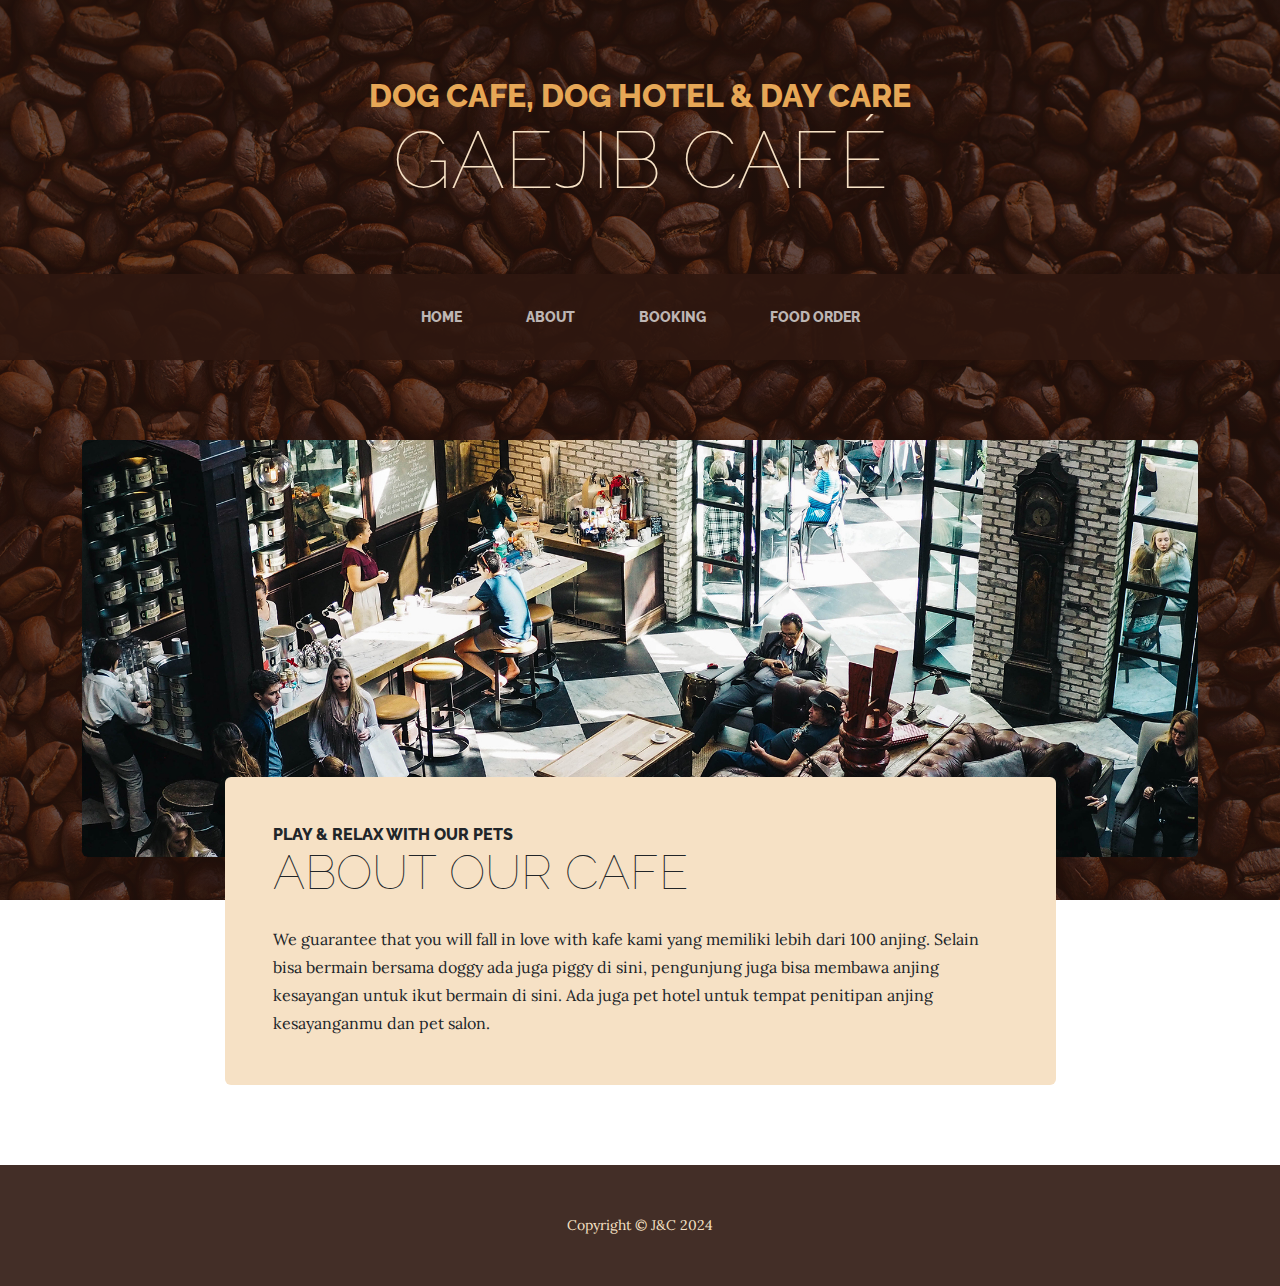
==== about.html @ 66476997 "order" ====
<!DOCTYPE html>
<html lang="en">
    <head>
        <meta charset="utf-8" />
        <meta name="viewport" content="width=device-width, initial-scale=1, shrink-to-fit=no" /> <!-- Pengaturan responsif agar tampilan sesuai di berbagai perangkat -->
        <meta name="description" content="" />
        <meta name="author" content="" /> <!-- Meta informasi penulis halaman -->
        <title>Gaejib Café</title>
        <link rel="icon" type="image/x-icon" href="assets/img/gaejib.jpg" /> <!-- Ikon favorit yang ditampilkan di tab browser sebagai ikon logo -->
        <!-- Google fonts-->
        <link href="https://fonts.googleapis.com/css?family=Raleway:100,100i,200,200i,300,300i,400,400i,500,500i,600,600i,700,700i,800,800i,900,900i" rel="stylesheet" /> <!-- Memuat font Raleway dari Google Fonts -->
        <link href="https://fonts.googleapis.com/css?family=Lora:400,400i,700,700i" rel="stylesheet" /> <!-- Memuat font Lora dari Google Fonts -->
        <!-- Core theme CSS (includes Bootstrap)-->
        <link href="css/styles.css" rel="stylesheet" /> <!-- Memuat stylesheet utama untuk tema Bootstrap -->
    </head>
    <body>
        <header>
            <h1 class="site-heading text-center text-faded d-none d-lg-block">
                <span class="site-heading-upper text-primary mb-3">Dog Cafe, Dog Hotel & Day Care</span>
                <span class="site-heading-lower">Gaejib Café</span>
            </h1> <!-- Header utama dengan judul situs -->
        </header>
        <!-- Navigation-->
        <nav class="navbar navbar-expand-lg navbar-dark py-lg-4" id="mainNav">
            <div class="container">
                <a class="navbar-brand text-uppercase fw-bold d-lg-none" href="index.html">Gaejib Café</a> <!-- Brand name untuk layar kecil -->
                <button class="navbar-toggler" type="button" data-bs-toggle="collapse" data-bs-target="#navbarSupportedContent" aria-controls="navbarSupportedContent" aria-expanded="false" aria-label="Toggle navigation"><span class="navbar-toggler-icon"></span></button> <!-- Tombol toggler untuk navigasi responsif -->
                <div class="collapse navbar-collapse" id="navbarSupportedContent">
                    <ul class="navbar-nav mx-auto">
                        <li class="nav-item px-lg-4"><a class="nav-link text-uppercase" href="index.html">Home</a></li> <!-- Link navigasi ke halaman Home -->
                        <li class="nav-item px-lg-4"><a class="nav-link text-uppercase" href="about.html">About</a></li> <!-- Link navigasi ke halaman About -->
                        <li class="nav-item px-lg-4"><a class="nav-link text-uppercase" href="Booking.html">Booking</a></li> <!-- Link navigasi ke halaman Booking -->
                        <li class="nav-item px-lg-4"><a class="nav-link text-uppercase" href="Order.html">Food Order</a></li> <!-- Link navigasi ke halaman Food Order -->
                    </ul>
                </div>
            </div>
        </nav>
        <section class="page-section about-heading">
            <div class="container">
                <img class="img-fluid rounded about-heading-img mb-3 mb-lg-0" src="assets/img/about.jpg" alt="..." /> <!-- Gambar ilustrasi untuk halaman About -->
                <div class="about-heading-content">
                    <div class="row">
                        <div class="col-xl-9 col-lg-10 mx-auto">
                            <div class="bg-faded rounded p-5">
                                <h2 class="section-heading mb-4">
                                    <span class="section-heading-upper">Play & Relax with Our Pets</span>
                                    <span class="section-heading-lower">About Our Cafe</span>
                                </h2> <!-- Heading untuk bagian About -->
                                <p></p> <!-- Paragraf deskripsi tentang kafe -->
                                <p class="mb-0">
                                    We guarantee that you will fall in love with
                                    <em></em>
                                    kafe kami yang memiliki lebih dari 100 anjing. Selain bisa bermain bersama doggy ada juga 
                                    piggy di sini, pengunjung juga bisa membawa anjing kesayangan untuk ikut bermain di sini.
                                    Ada juga pet hotel untuk tempat penitipan anjing kesayanganmu dan pet salon.
                                </p> <!-- Paragraf tambahan dengan penekanan pada kata "lust" -->
                            </div>
                        </div>
                    </div>
                </div>
            </div>
        </section>
        <footer class="footer text-faded text-center py-5">
            <div class="container"><p class="m-0 small">Copyright &copy; J&C 2024</p></div> <!-- Bagian footer dengan hak cipta -->
        </footer>
        <!-- Bootstrap core JS-->
        <script src="https://cdn.jsdelivr.net/npm/bootstrap@5.2.3/dist/js/bootstrap.bundle.min.js"></script> <!-- Memuat Bootstrap JavaScript -->
        <!-- Core theme JS-->
        <script src="js/scripts.js"></script> <!-- Memuat JavaScript untuk tema -->
    </body>
</html>
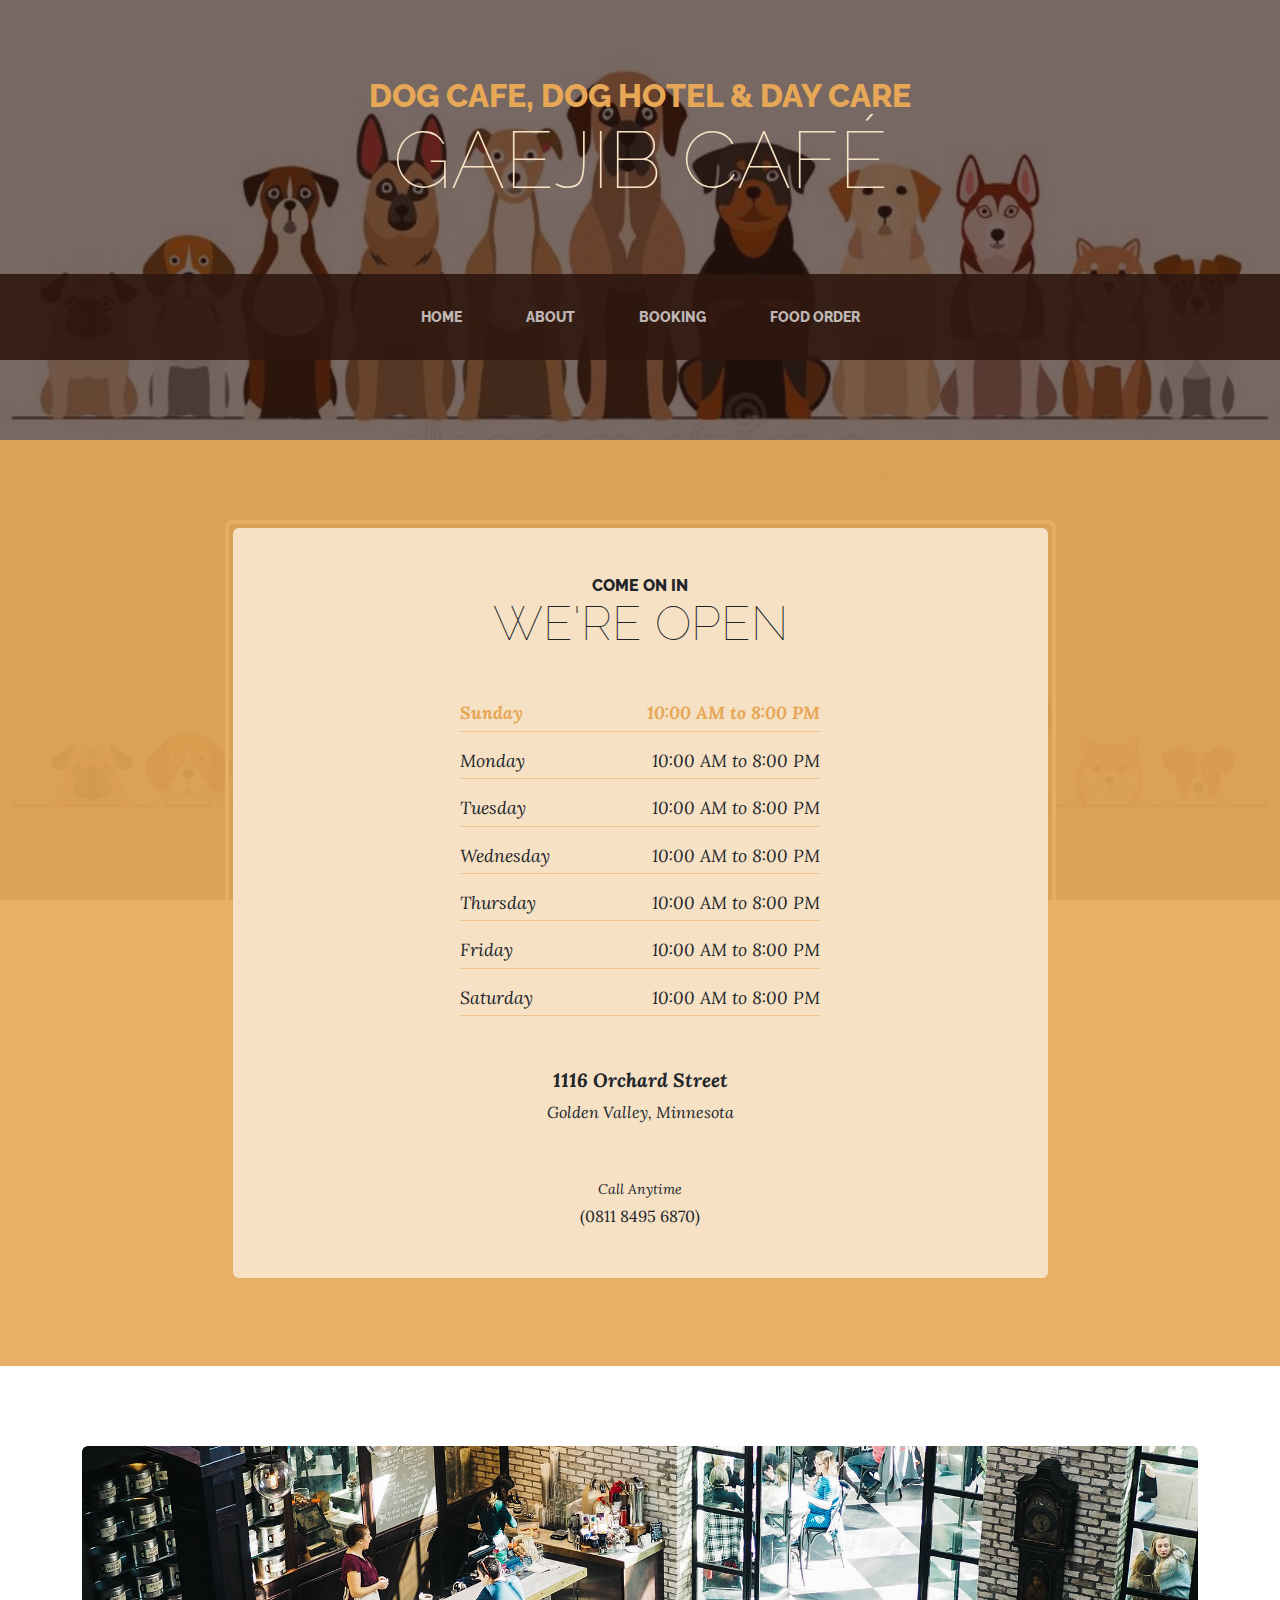
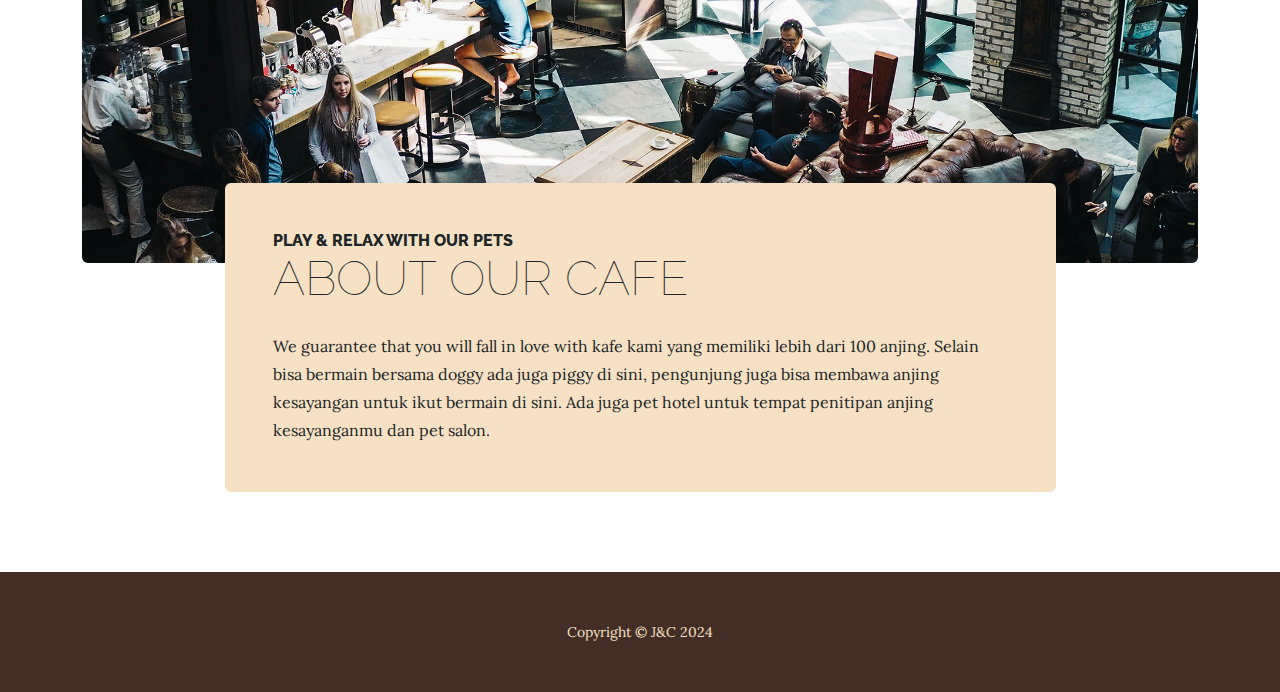
==== commit f7b30ef3: "about tambah open/cta section, index ubah section our promise" ====
--- a/about.html
+++ b/about.html
@@ -35,7 +35,66 @@
                 </div>
             </div>
         </nav>
-        <section class="page-section about-heading">
+
+        <!-- page section jam buka cafe  -->
+        <section class="page-section cta"> <!--Section untuk bagian Call to Action (cta)-->
+            <div class="container">
+                <div class="row">
+                    <div class="col-xl-9 mx-auto"> <!-- Kolom dengan lebar 9 dari 12 pada layar XL dan terpusat -->
+                        <div class="cta-inner bg-faded text-center rounded">
+                            <h2 class="section-heading mb-5">
+                                <span class="section-heading-upper">Come On In</span>
+                                <span class="section-heading-lower">We're Open</span>
+                            </h2>
+                            <ul class="list-unstyled list-hours mb-5 text-left mx-auto">  
+                                <!-- Daftar tanpa bullet untuk jam operasional dengan margin bawah 5, teks rata kiri, dan terpusat secara horizontal -->
+                                <li class="list-unstyled-item list-hours-item d-flex">
+                                    Sunday
+                                    <span class="ms-auto">10:00 AM to 8:00 PM</span>
+                                </li>
+                                <li class="list-unstyled-item list-hours-item d-flex">
+                                    Monday
+                                    <span class="ms-auto">10:00 AM to 8:00 PM</span>
+                                </li>
+                                <li class="list-unstyled-item list-hours-item d-flex">
+                                    Tuesday
+                                    <span class="ms-auto">10:00 AM to 8:00 PM</span>
+                                </li>
+                                <li class="list-unstyled-item list-hours-item d-flex">
+                                    Wednesday
+                                    <span class="ms-auto">10:00 AM to 8:00 PM</span>
+                                </li>
+                                <li class="list-unstyled-item list-hours-item d-flex">
+                                    Thursday
+                                    <span class="ms-auto">10:00 AM to 8:00 PM</span>
+                                </li>
+                                <li class="list-unstyled-item list-hours-item d-flex">
+                                    Friday
+                                    <span class="ms-auto">10:00 AM to 8:00 PM</span>
+                                </li>
+                                <li class="list-unstyled-item list-hours-item d-flex">
+                                    Saturday
+                                    <span class="ms-auto">10:00 AM to 8:00 PM</span>
+                                </li>
+                            </ul>
+                            <p class="address mb-5">
+                                <em>
+                                    <strong>1116 Orchard Street</strong>
+                                    <br />
+                                    Golden Valley, Minnesota
+                                </em>
+                            </p>
+                            <p class="mb-0">
+                                <small><em>Call Anytime</em></small>
+                                <br />
+                                (0811 8495 6870)
+                            </p>
+                        </div>
+                    </div>
+                </div>
+            </div>
+        </section>
+        <section class="page-section about-heading">  <!--Page section about our cafe-->
             <div class="container">
                 <img class="img-fluid rounded about-heading-img mb-3 mb-lg-0" src="assets/img/about.jpg" alt="..." /> <!-- Gambar ilustrasi untuk halaman About -->
                 <div class="about-heading-content">
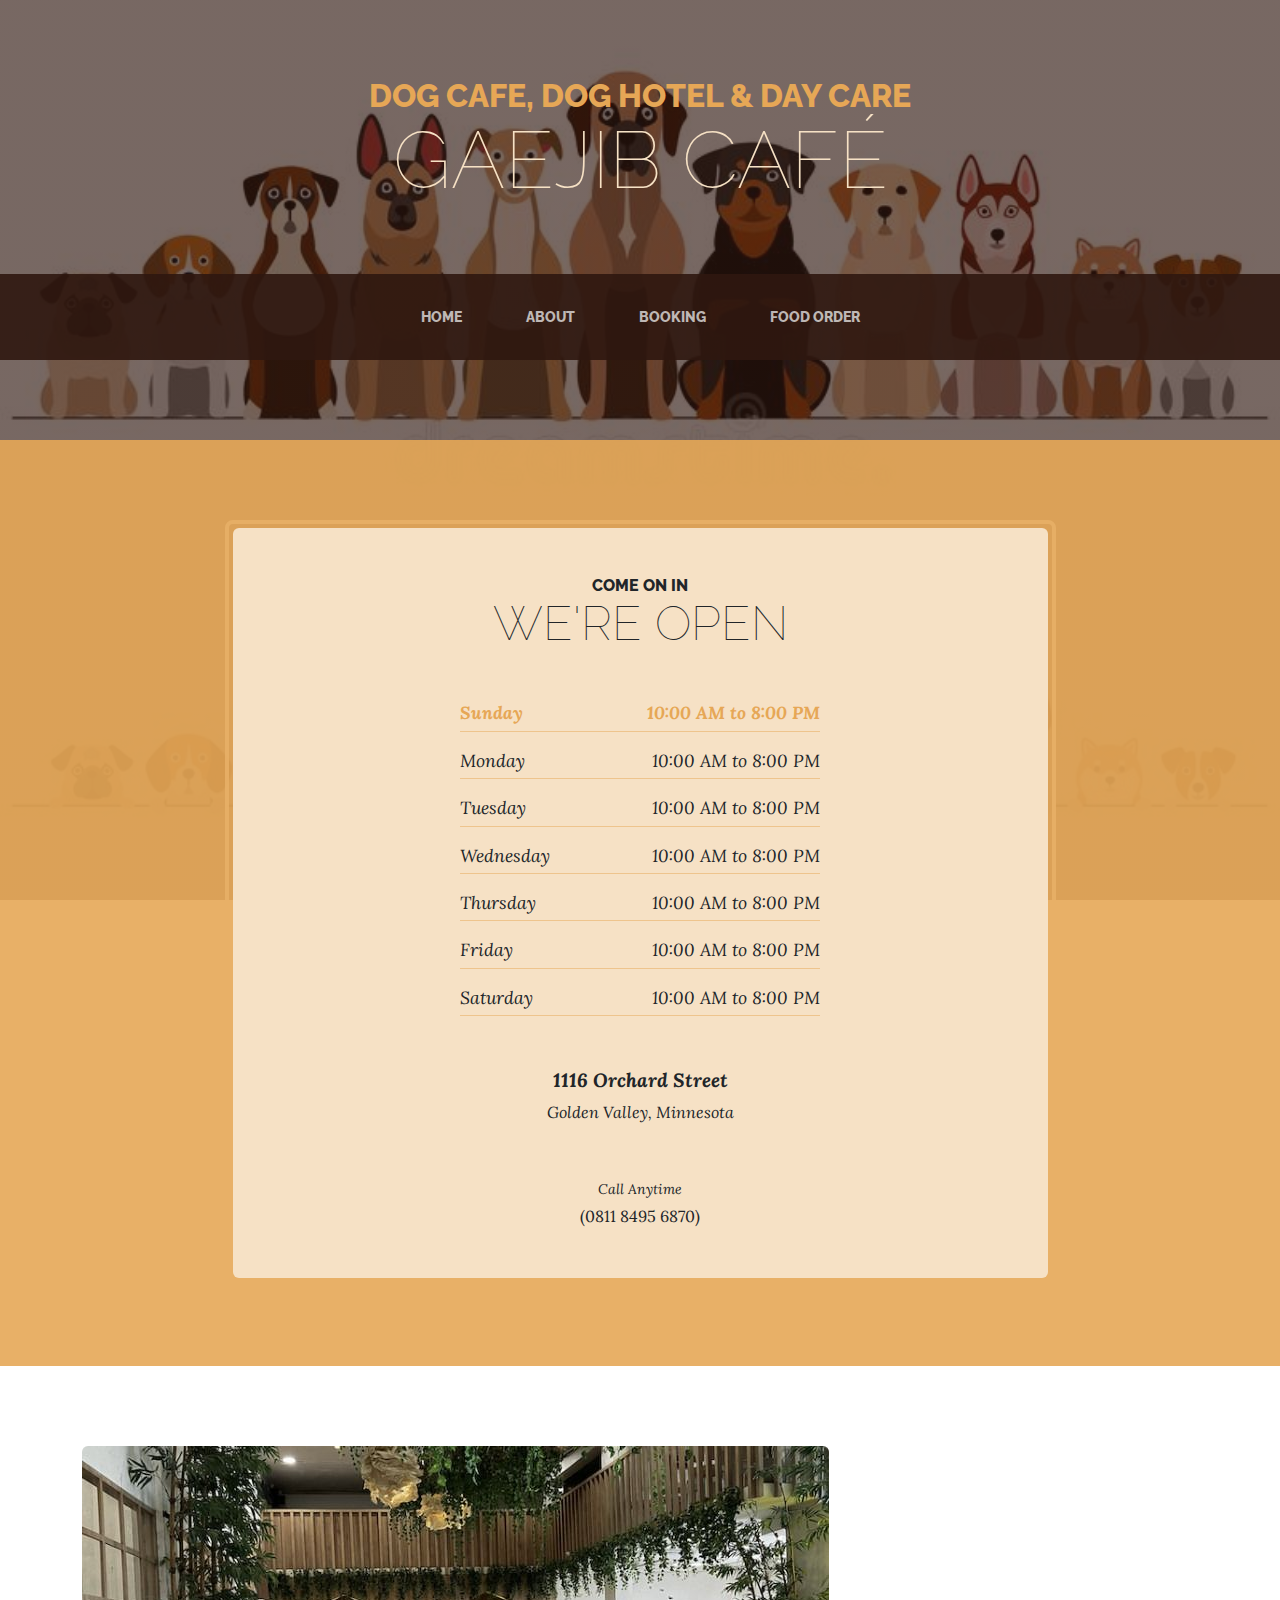
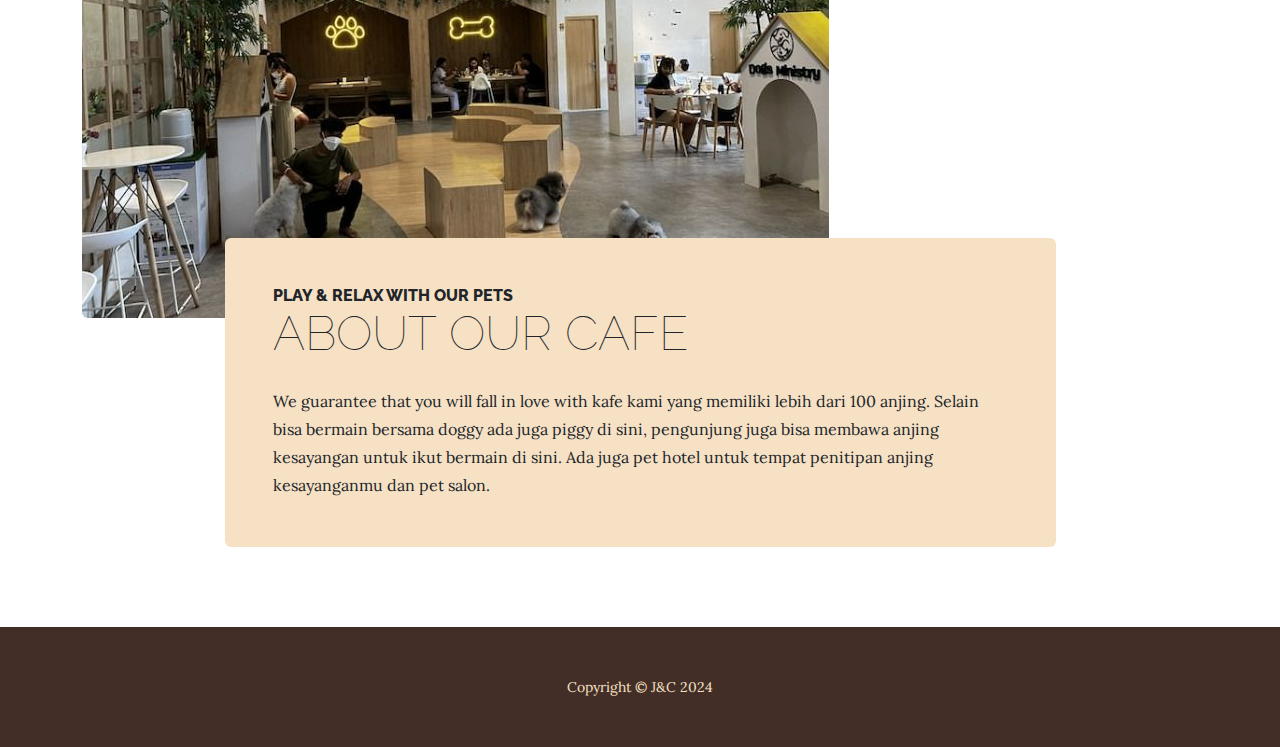
==== commit ddd31c4f: "foto" ====
--- a/about.html
+++ b/about.html
@@ -96,7 +96,7 @@
         </section>
         <section class="page-section about-heading">  <!--Page section about our cafe-->
             <div class="container">
-                <img class="img-fluid rounded about-heading-img mb-3 mb-lg-0" src="assets/img/about.jpg" alt="..." /> <!-- Gambar ilustrasi untuk halaman About -->
+                <img class="img-fluid rounded about-heading-img mb-3 mb-lg-0" src="assets/img/about_cafe.jpg" alt="..." /> <!-- Gambar ilustrasi untuk halaman About -->
                 <div class="about-heading-content">
                     <div class="row">
                         <div class="col-xl-9 col-lg-10 mx-auto">
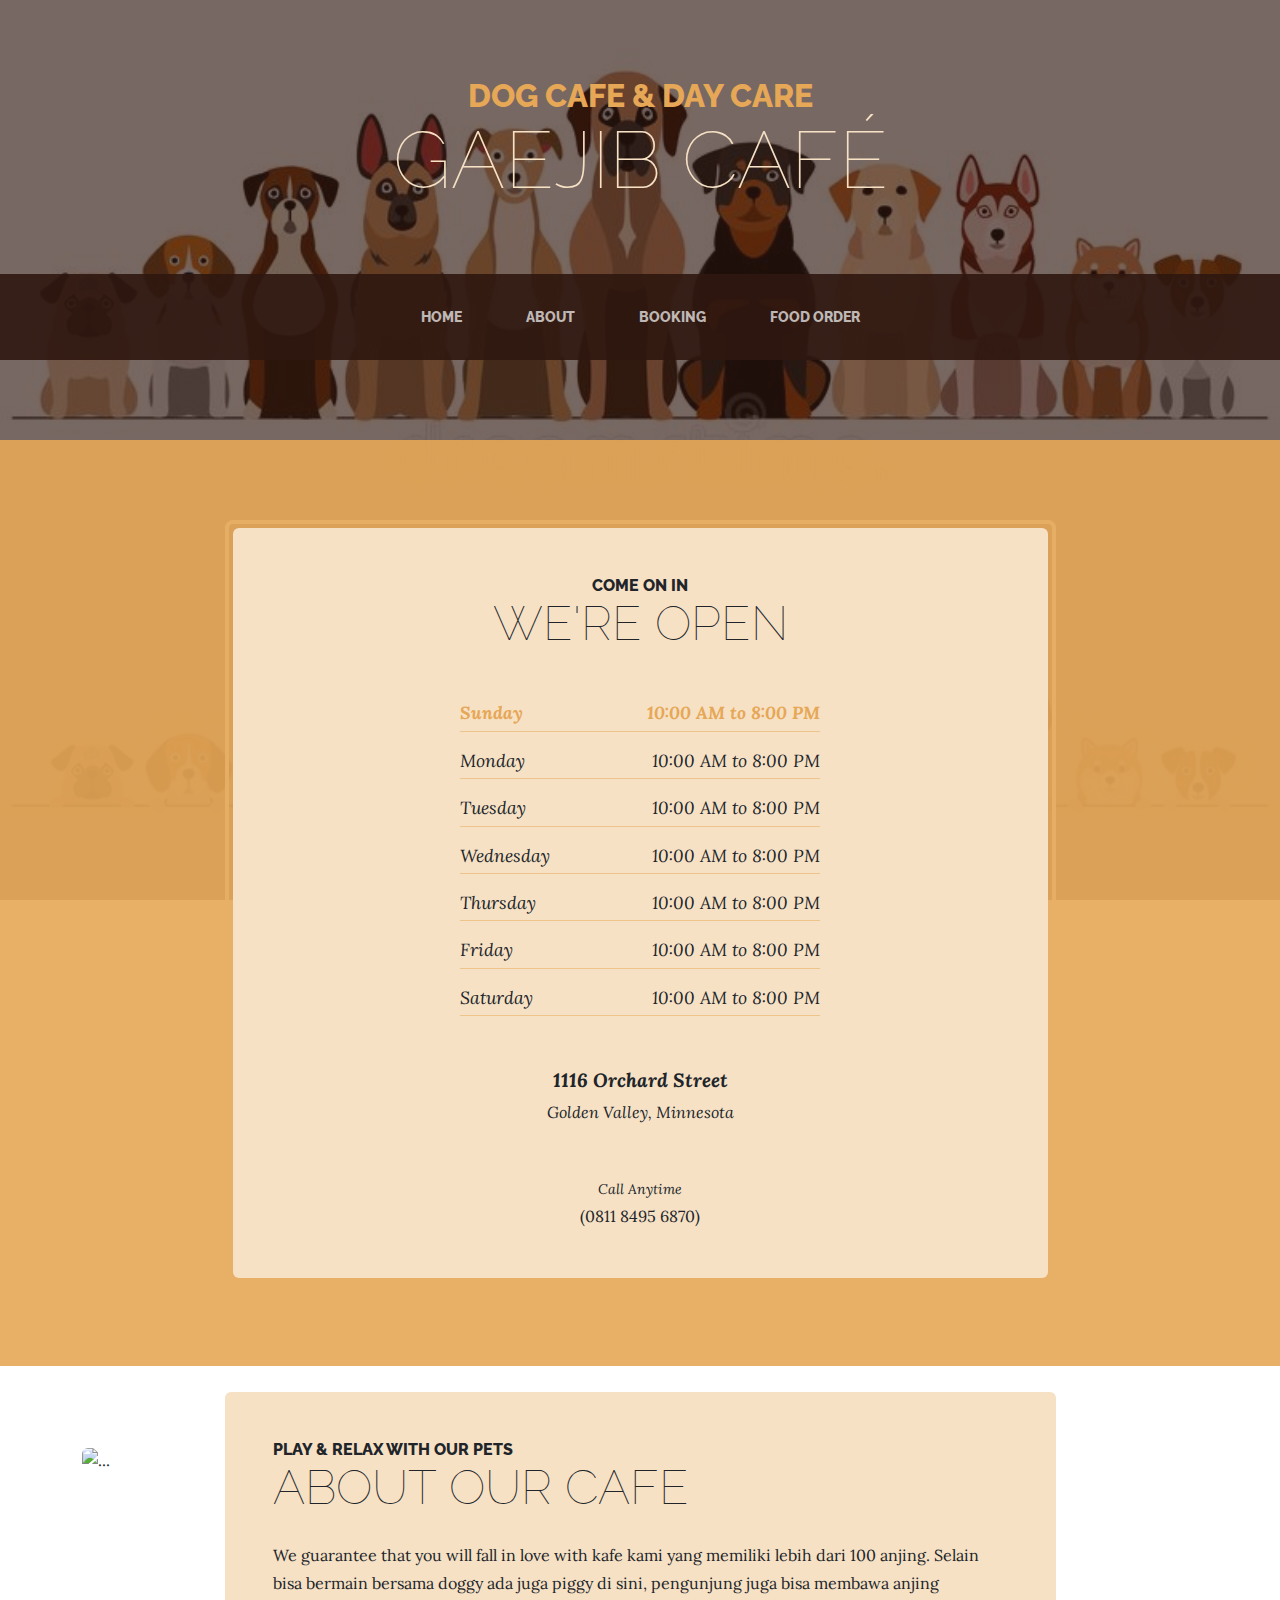
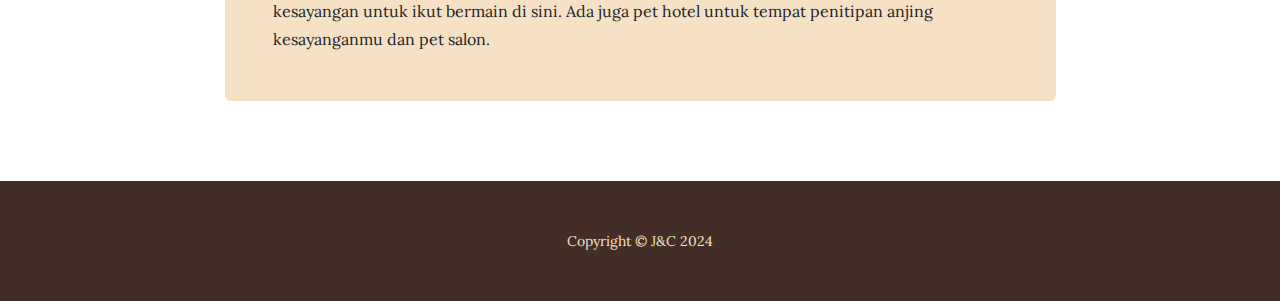
==== commit d0b93611: "ubahhh deskripsi" ====
--- a/about.html
+++ b/about.html
@@ -16,7 +16,7 @@
     <body>
         <header>
             <h1 class="site-heading text-center text-faded d-none d-lg-block">
-                <span class="site-heading-upper text-primary mb-3">Dog Cafe, Dog Hotel & Day Care</span>
+                <span class="site-heading-upper text-primary mb-3">Dog Cafe & Day Care</span>
                 <span class="site-heading-lower">Gaejib Café</span>
             </h1> <!-- Header utama dengan judul situs -->
         </header>
@@ -96,7 +96,7 @@
         </section>
         <section class="page-section about-heading">  <!--Page section about our cafe-->
             <div class="container">
-                <img class="img-fluid rounded about-heading-img mb-3 mb-lg-0" src="assets/img/about_cafe.jpg" alt="..." /> <!-- Gambar ilustrasi untuk halaman About -->
+                <img class="img-fluid rounded about-heading-img mb-3 mb-lg-0" src="assets/img/about.jpg" alt="..." /> <!-- Gambar ilustrasi untuk halaman About -->
                 <div class="about-heading-content">
                     <div class="row">
                         <div class="col-xl-9 col-lg-10 mx-auto">
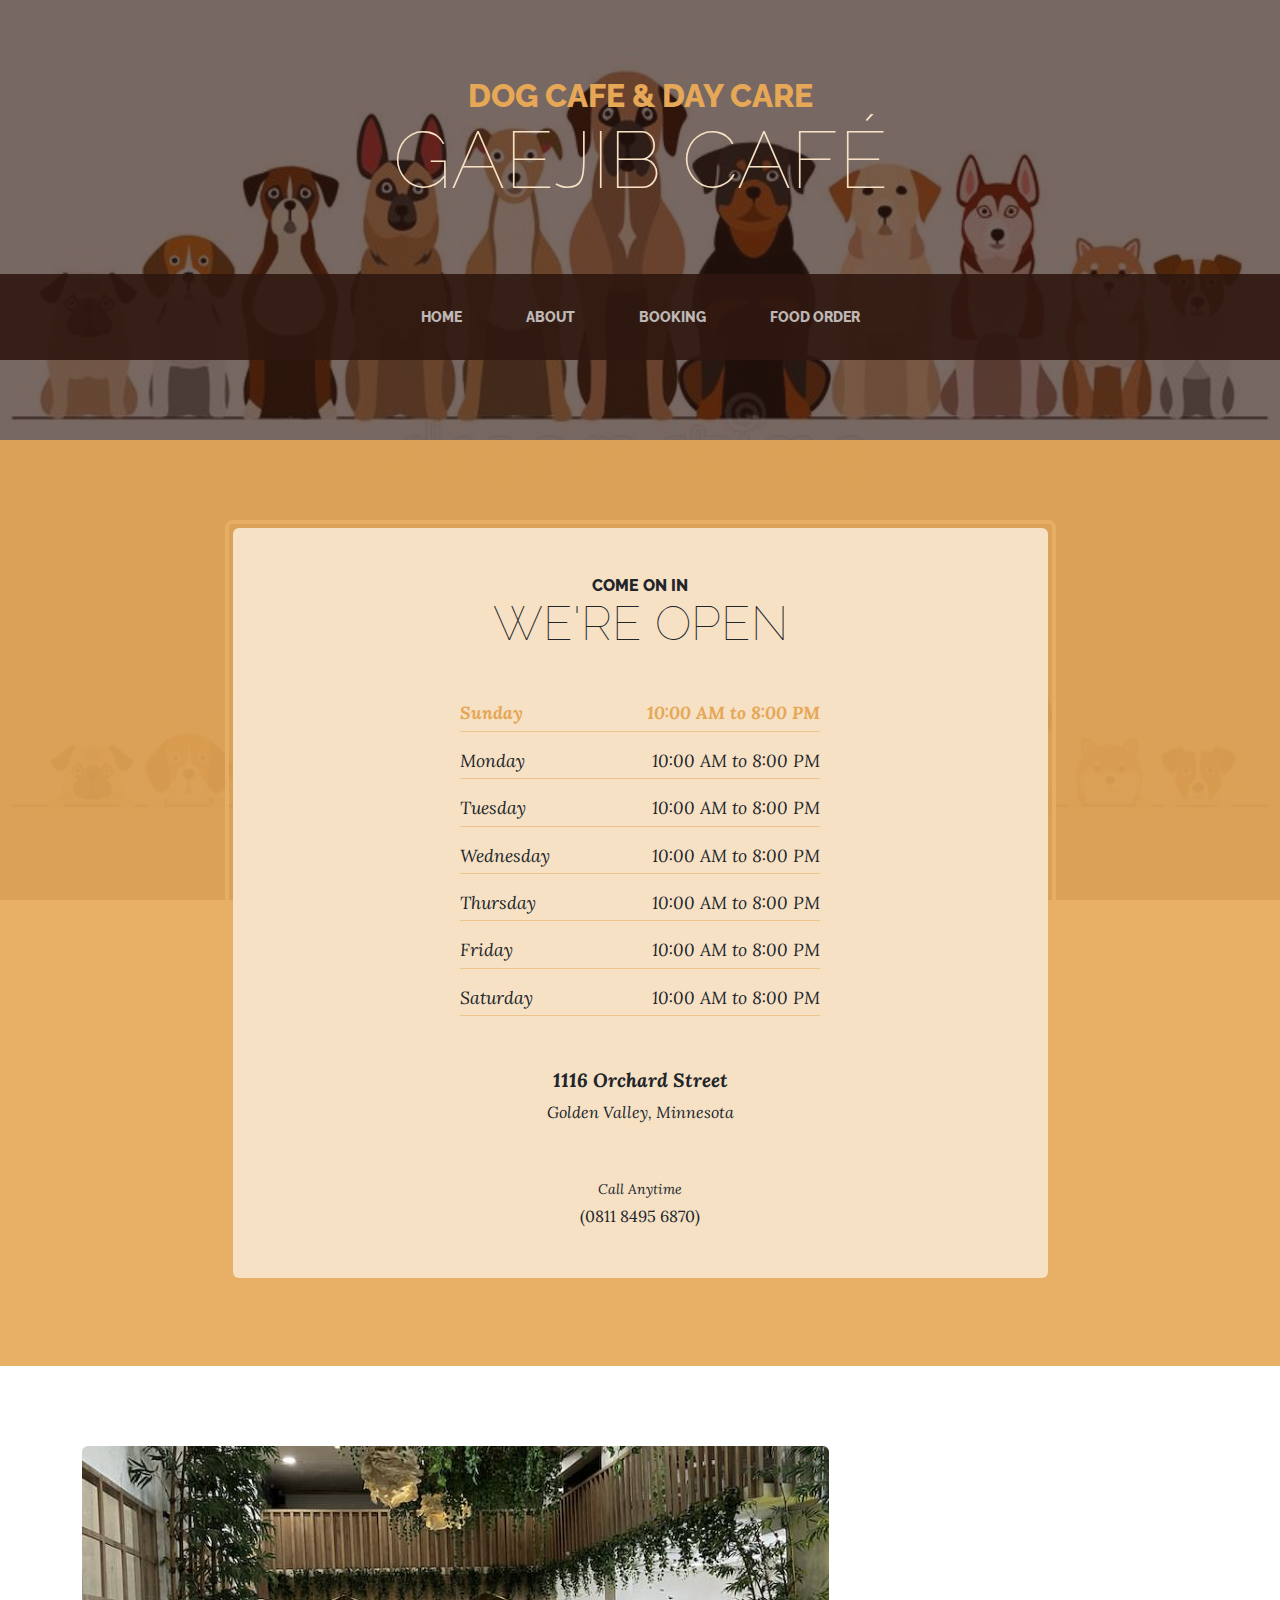
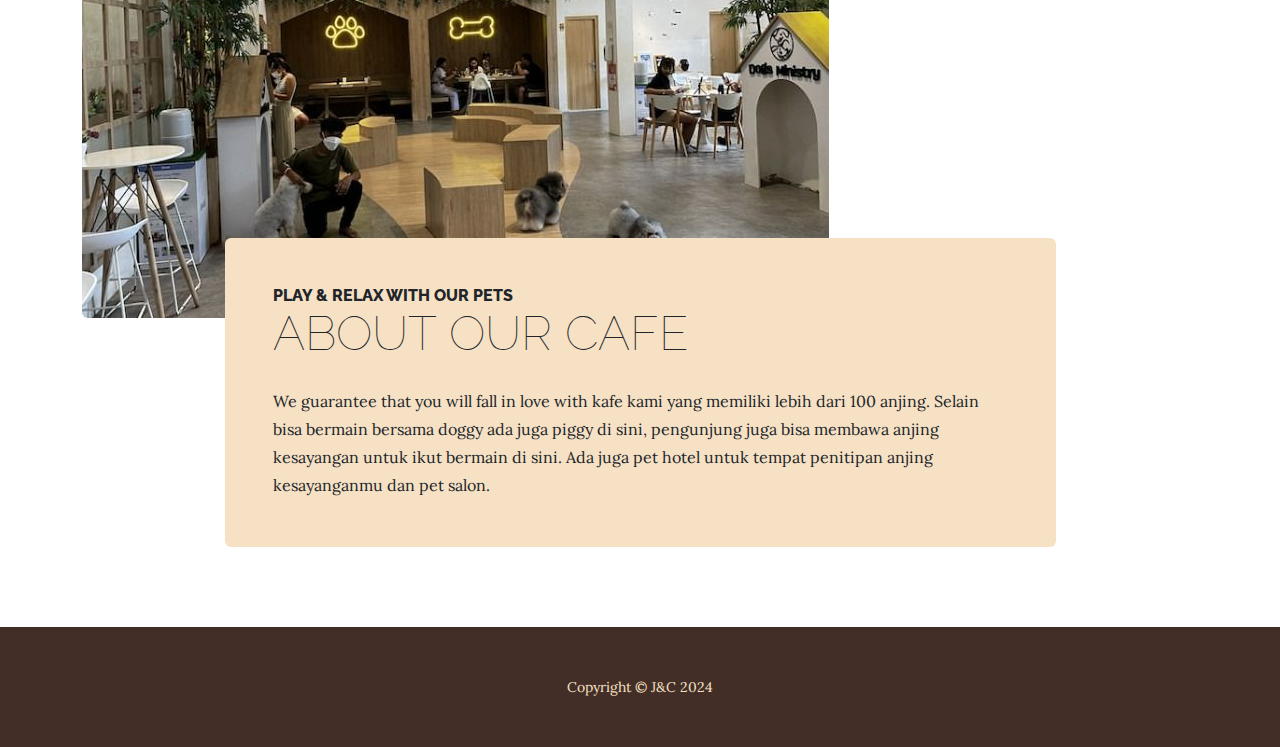
==== commit abcc6ae3: "Merge branch 'main' of https://github.com/Jecheytaso/UAS_BACKEND" ====
--- a/about.html
+++ b/about.html
@@ -96,7 +96,7 @@
         </section>
         <section class="page-section about-heading">  <!--Page section about our cafe-->
             <div class="container">
-                <img class="img-fluid rounded about-heading-img mb-3 mb-lg-0" src="assets/img/about.jpg" alt="..." /> <!-- Gambar ilustrasi untuk halaman About -->
+                <img class="img-fluid rounded about-heading-img mb-3 mb-lg-0" src="assets/img/about_cafe.jpg" alt="..." /> <!-- Gambar ilustrasi untuk halaman About -->
                 <div class="about-heading-content">
                     <div class="row">
                         <div class="col-xl-9 col-lg-10 mx-auto">
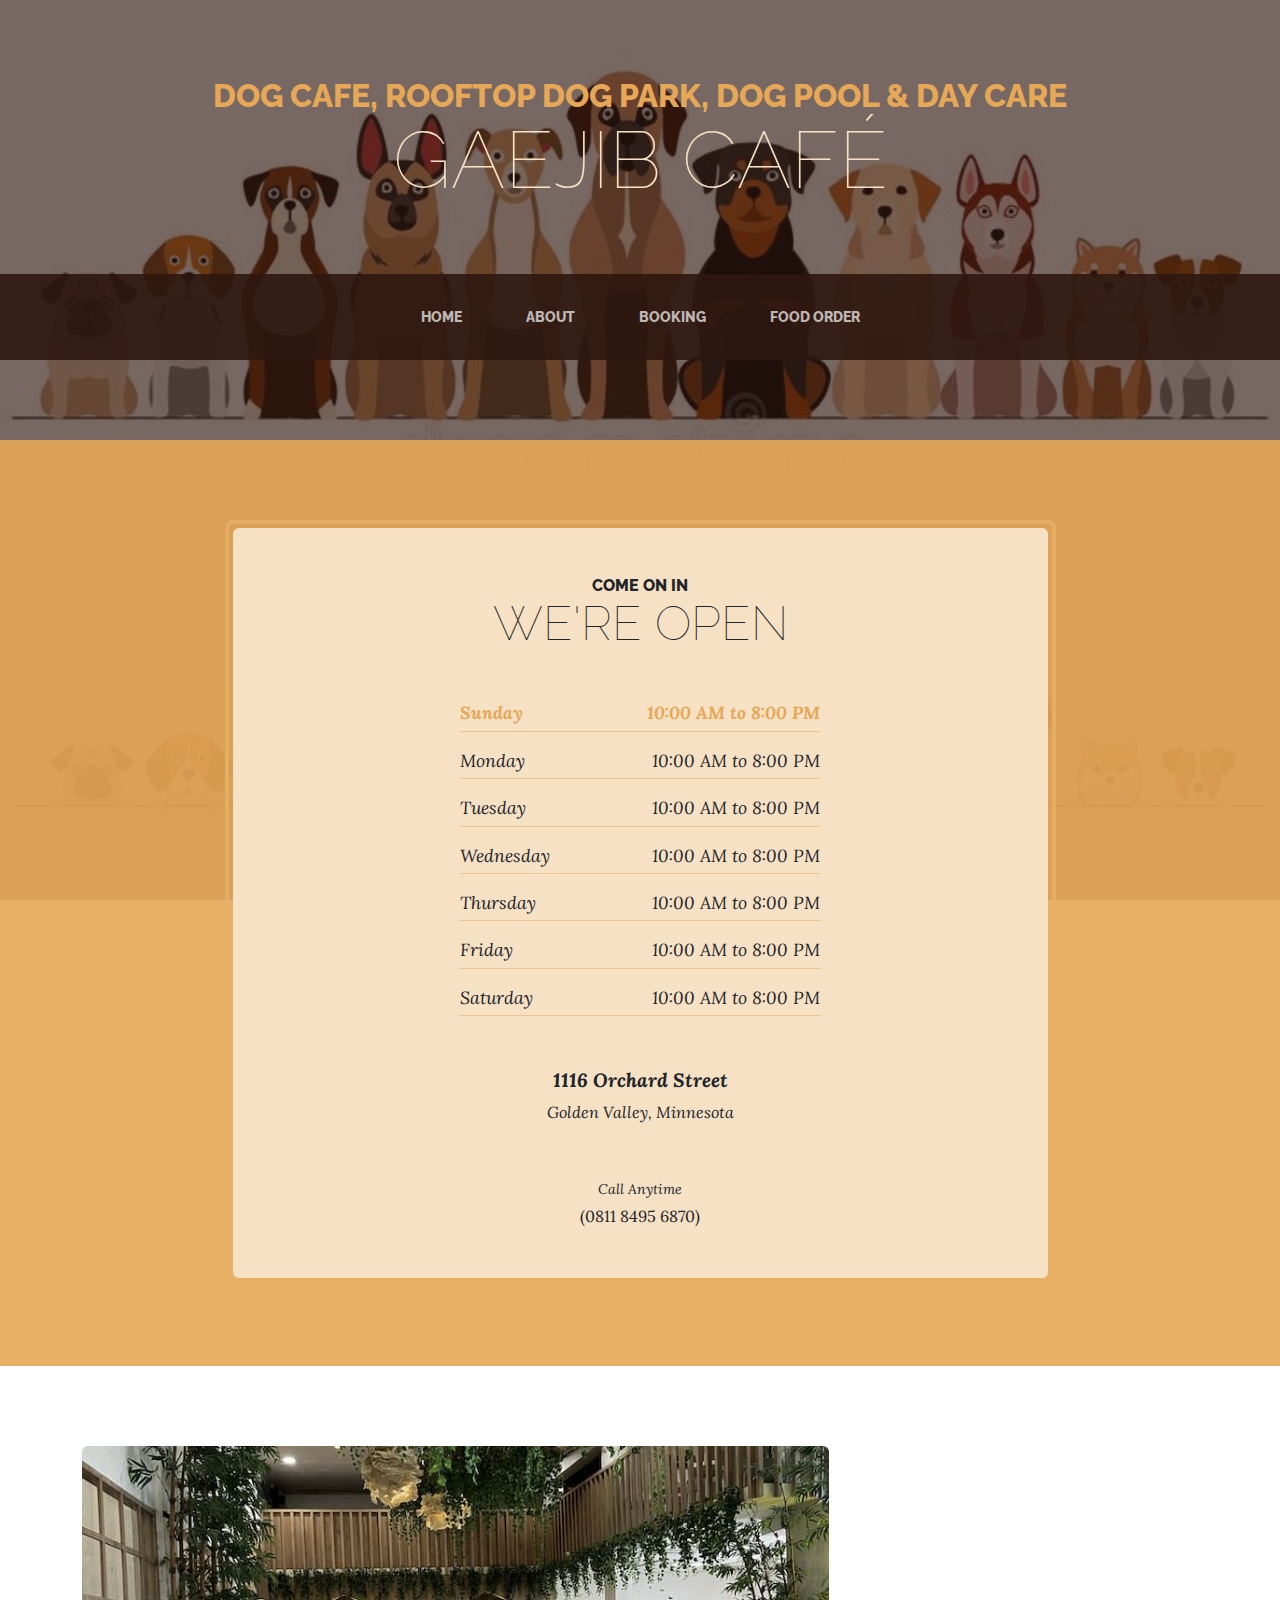
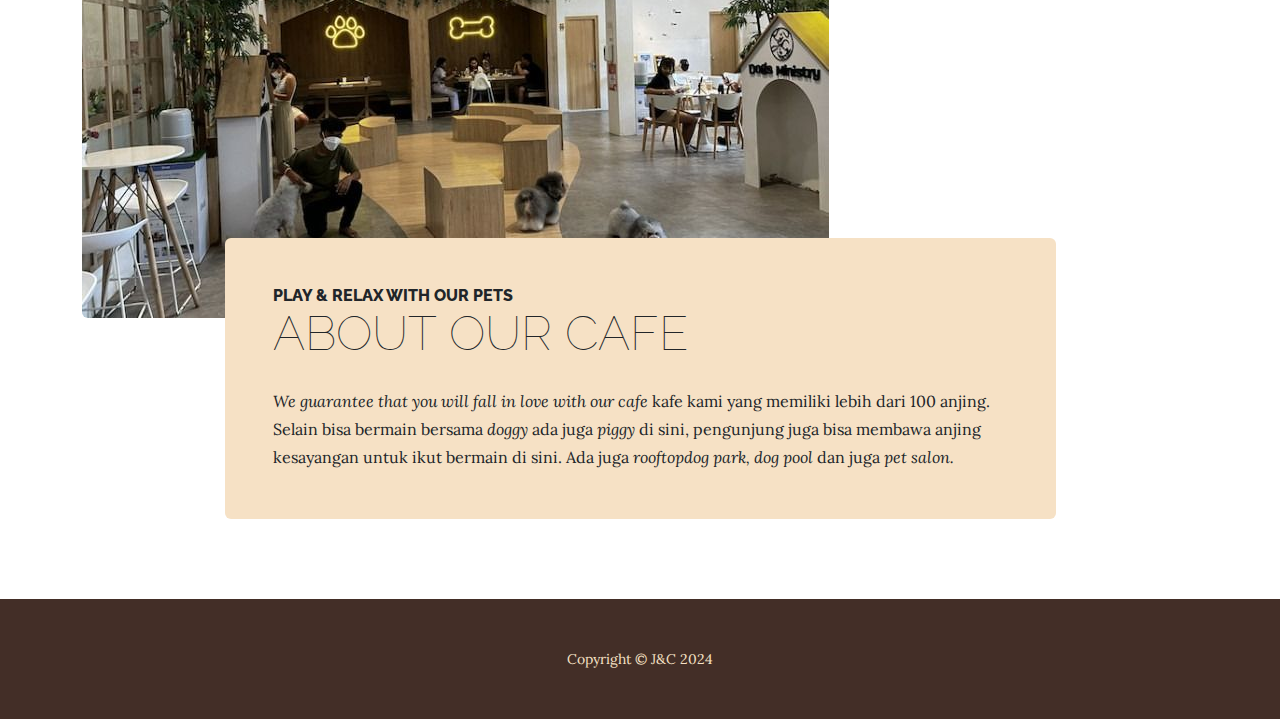
==== commit b26dfb8b: "ubah deskripsi about, ubah heading 4 page" ====
--- a/about.html
+++ b/about.html
@@ -16,7 +16,7 @@
     <body>
         <header>
             <h1 class="site-heading text-center text-faded d-none d-lg-block">
-                <span class="site-heading-upper text-primary mb-3">Dog Cafe & Day Care</span>
+                <span class="site-heading-upper text-primary mb-3">Dog Cafe, Rooftop Dog Park, Dog Pool & Day Care</span>
                 <span class="site-heading-lower">Gaejib Café</span>
             </h1> <!-- Header utama dengan judul situs -->
         </header>
@@ -107,11 +107,10 @@
                                 </h2> <!-- Heading untuk bagian About -->
                                 <p></p> <!-- Paragraf deskripsi tentang kafe -->
                                 <p class="mb-0">
-                                    We guarantee that you will fall in love with
-                                    <em></em>
-                                    kafe kami yang memiliki lebih dari 100 anjing. Selain bisa bermain bersama doggy ada juga 
-                                    piggy di sini, pengunjung juga bisa membawa anjing kesayangan untuk ikut bermain di sini.
-                                    Ada juga pet hotel untuk tempat penitipan anjing kesayanganmu dan pet salon.
+                                    <em><lust>We guarantee that you will fall in love with our cafe</lust></em>
+                                    kafe kami yang memiliki lebih dari 100 anjing. Selain bisa bermain bersama <em><lust>doggy</lust></em> ada juga 
+                                    <em><lust>piggy</lust></em> di sini, pengunjung juga bisa membawa anjing kesayangan untuk ikut bermain di sini.
+                                    Ada juga <em><lust>rooftopdog park, dog pool</lust></em> dan juga <em><lust>pet salon.</lust></em>
                                 </p> <!-- Paragraf tambahan dengan penekanan pada kata "lust" -->
                             </div>
                         </div>
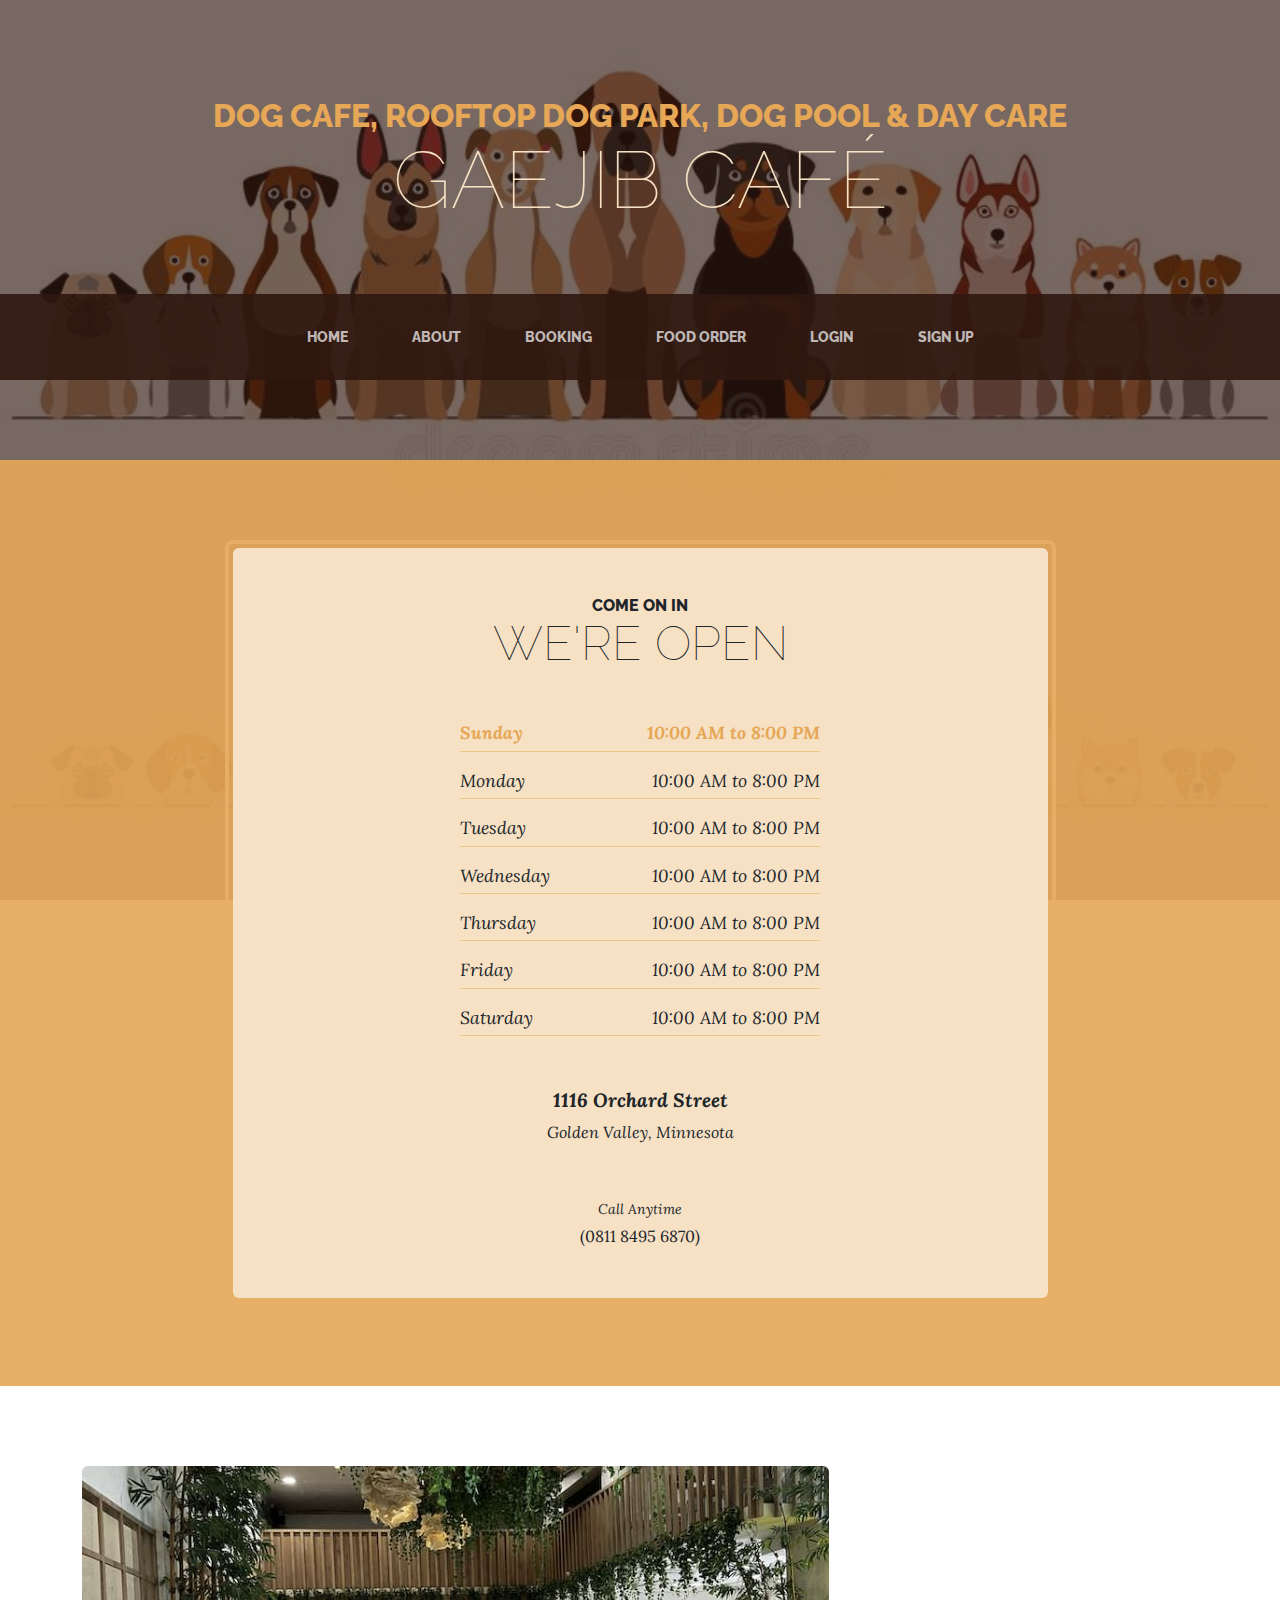
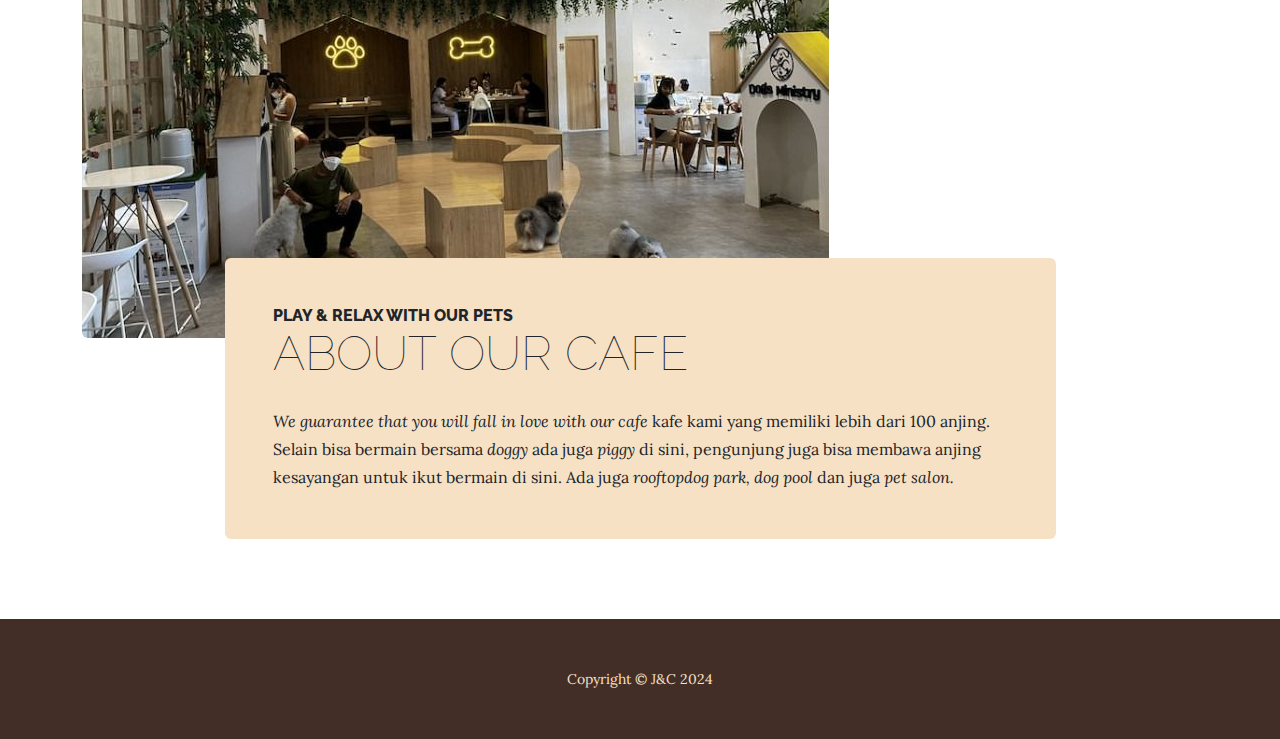
==== commit 983e091c: "menambahkan login dan sigin" ====
--- a/about.html
+++ b/about.html
@@ -31,6 +31,8 @@
                         <li class="nav-item px-lg-4"><a class="nav-link text-uppercase" href="about.html">About</a></li> <!-- Link navigasi ke halaman About -->
                         <li class="nav-item px-lg-4"><a class="nav-link text-uppercase" href="Booking.html">Booking</a></li> <!-- Link navigasi ke halaman Booking -->
                         <li class="nav-item px-lg-4"><a class="nav-link text-uppercase" href="Order.html">Food Order</a></li> <!-- Link navigasi ke halaman Food Order -->
+                        <li class="nav-item px-lg-4"><a class="nav-link text-uppercase" href="log in.html" data-bs-target="#signupModal">Login</a></li>
+                        <li class="nav-item px-lg-4"><a class="nav-link text-uppercase" href="#" data-bs-toggle="modal" data-bs-target="#signupModal">Sign Up</a></li>
                     </ul>
                 </div>
             </div>
@@ -94,6 +96,7 @@
                 </div>
             </div>
         </section>
+
         <section class="page-section about-heading">  <!--Page section about our cafe-->
             <div class="container">
                 <img class="img-fluid rounded about-heading-img mb-3 mb-lg-0" src="assets/img/about_cafe.jpg" alt="..." /> <!-- Gambar ilustrasi untuk halaman About -->
@@ -118,9 +121,11 @@
                 </div>
             </div>
         </section>
+
         <footer class="footer text-faded text-center py-5">
             <div class="container"><p class="m-0 small">Copyright &copy; J&C 2024</p></div> <!-- Bagian footer dengan hak cipta -->
-        </footer>
+        </footer><!-- end code footer -->
+
         <!-- Bootstrap core JS-->
         <script src="https://cdn.jsdelivr.net/npm/bootstrap@5.2.3/dist/js/bootstrap.bundle.min.js"></script> <!-- Memuat Bootstrap JavaScript -->
         <!-- Core theme JS-->
